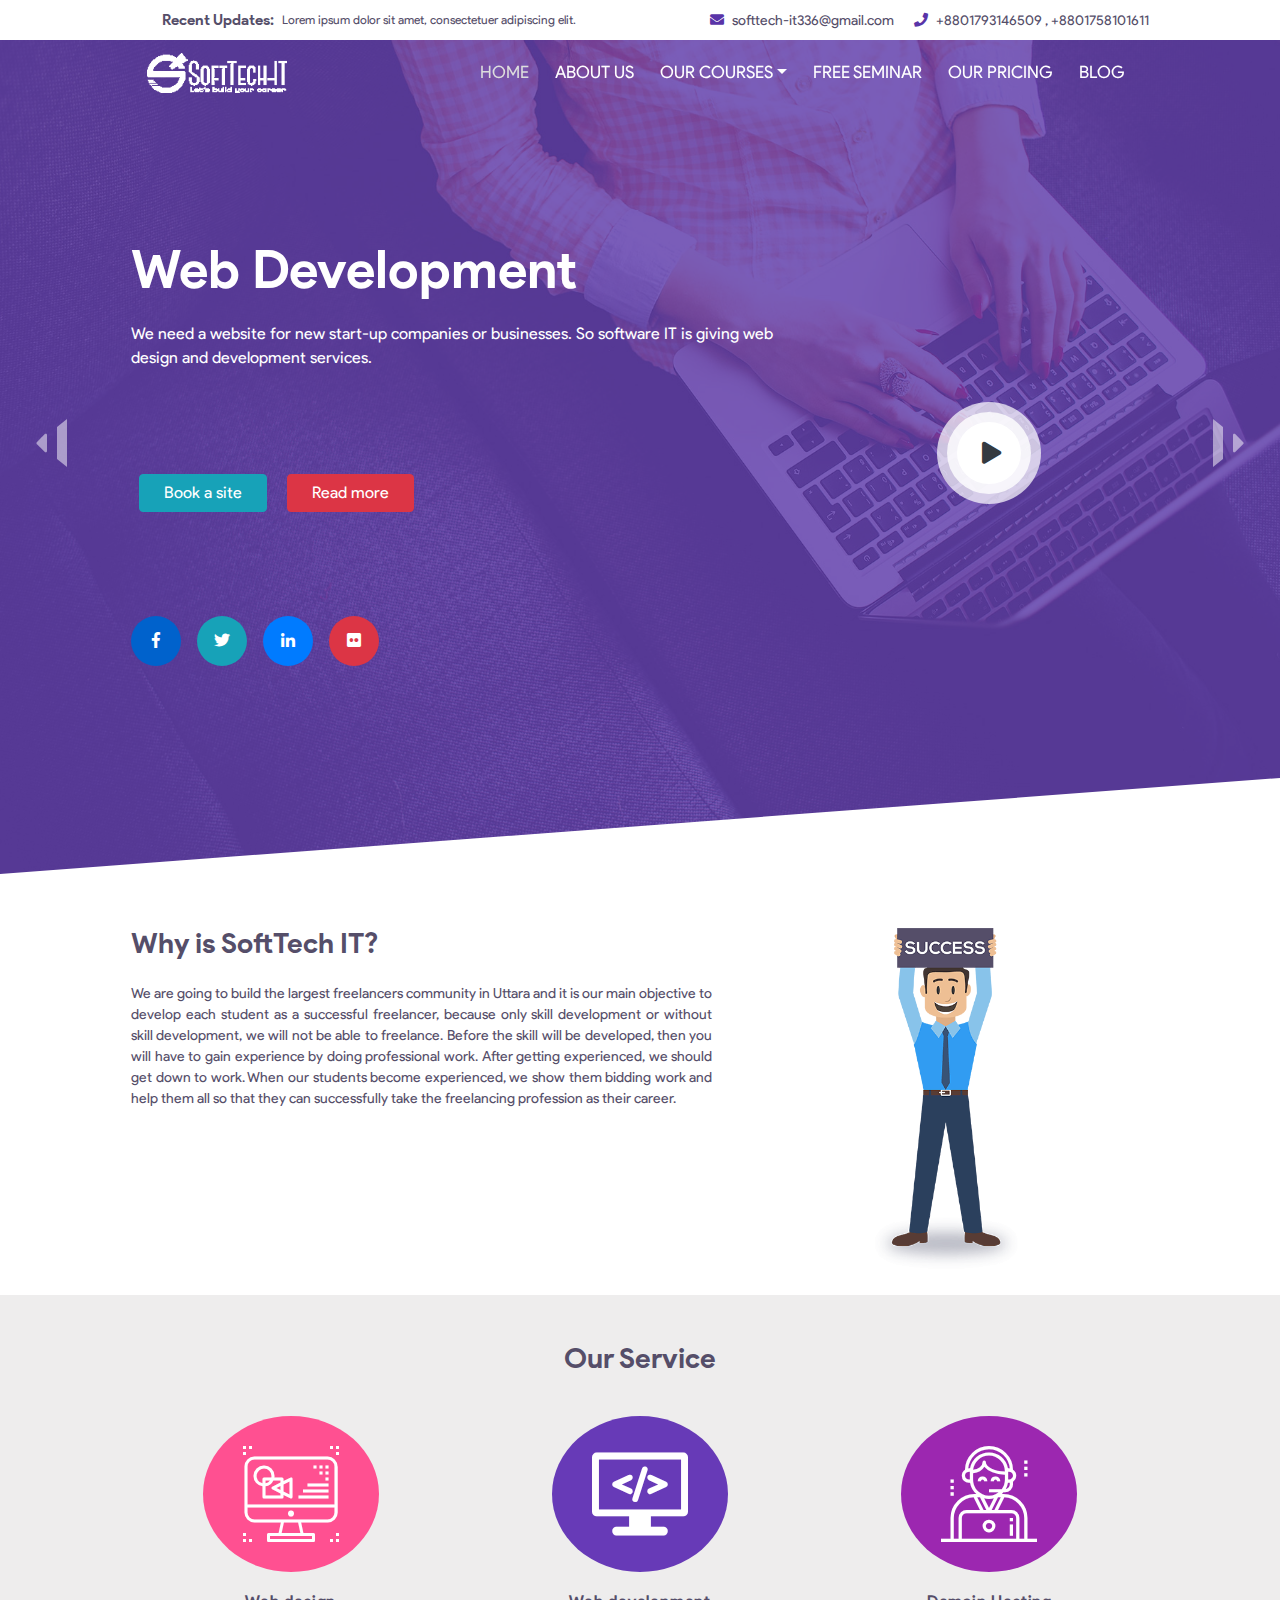
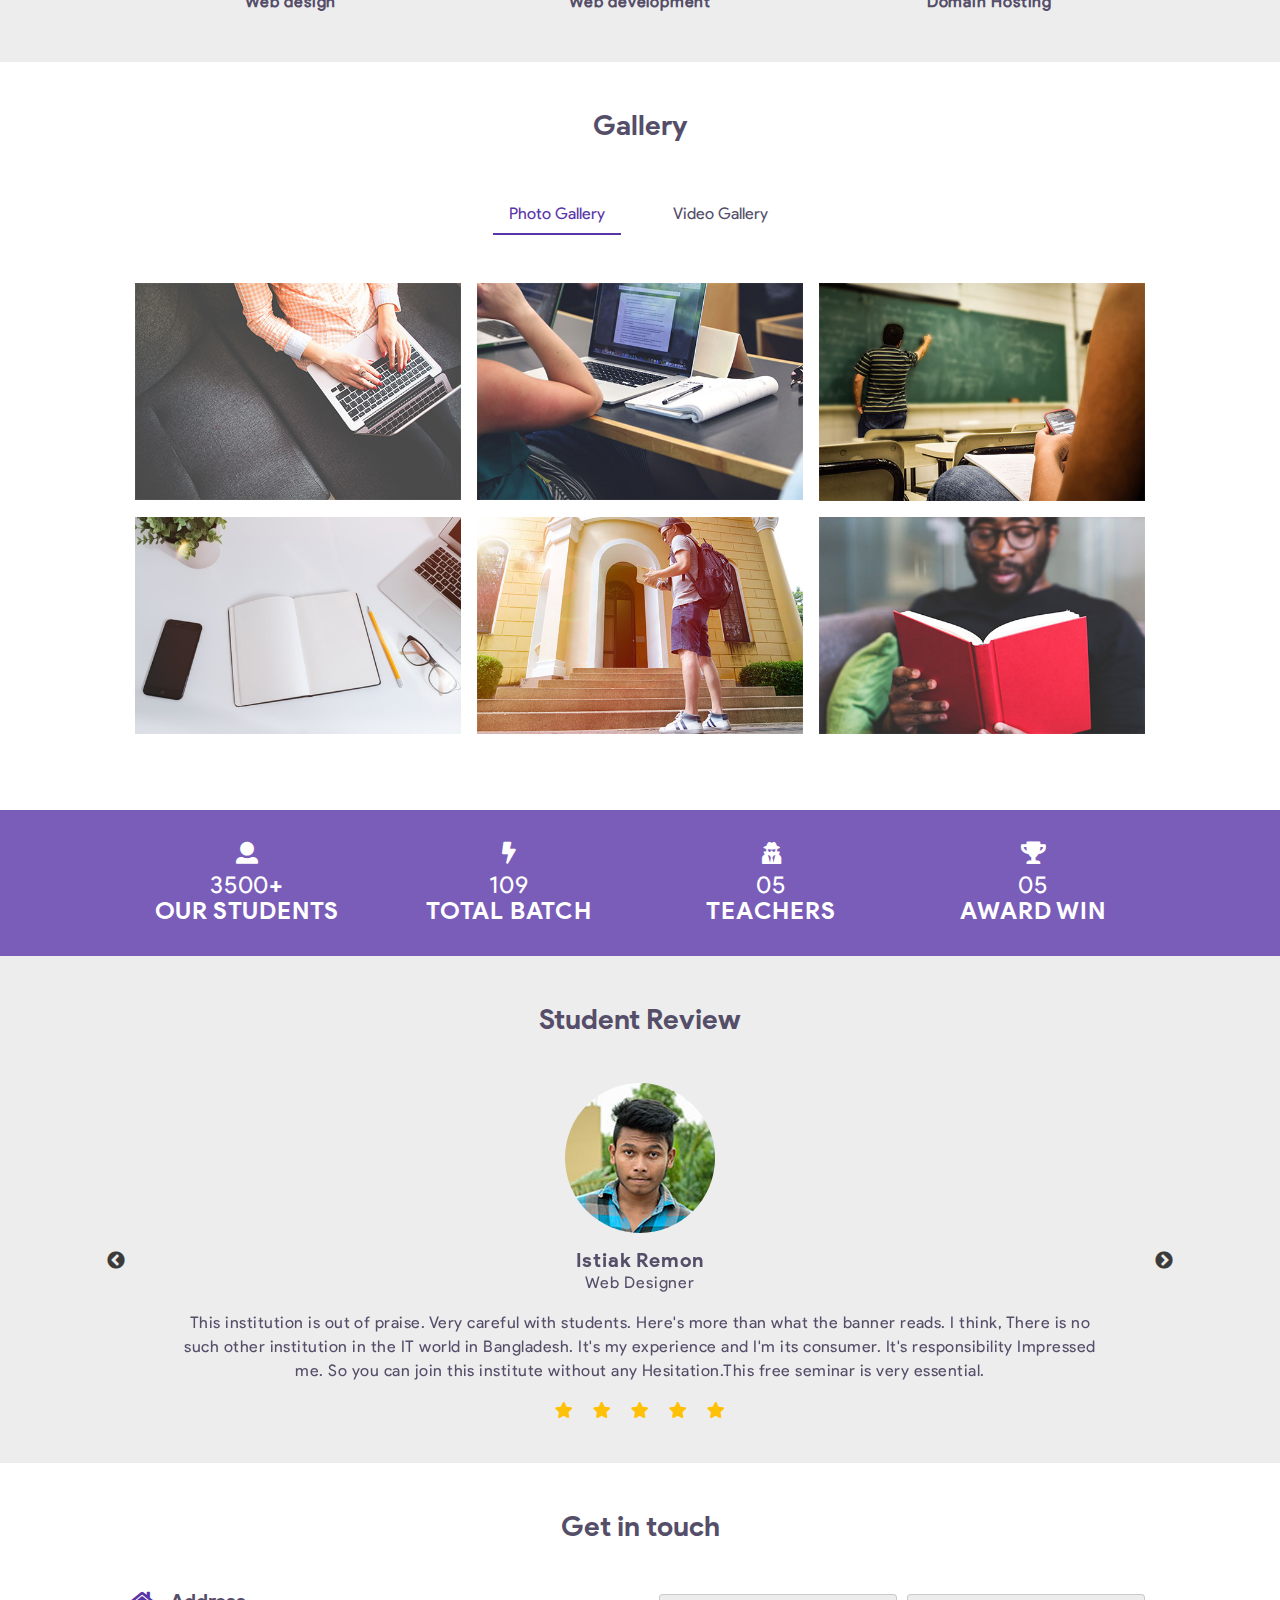
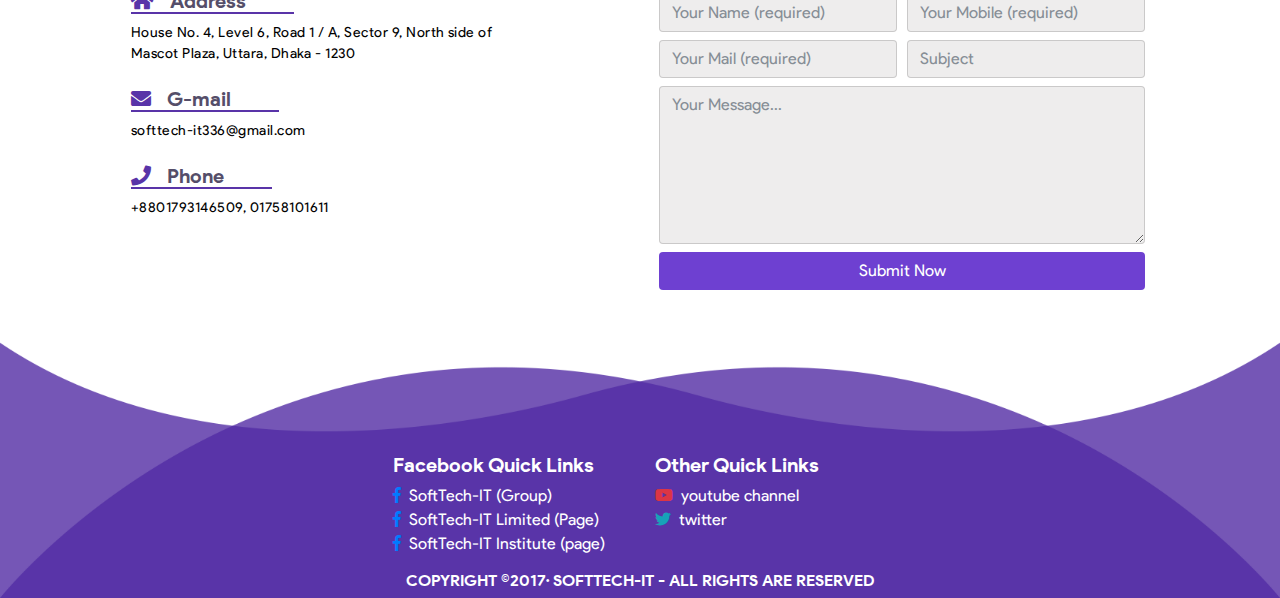
==== index.html @ 1ba9df87 "Number Increment Option Added" ====
<!DOCTYPE html>
<html lang="en">
<head>
  <meta charset="UTF-8">
  <meta name="viewport" content="width=device-width, initial-scale=1.0">
  <meta http-equiv="X-UA-Compatible" content="ie=edge">
  <title>SoftTech-IT – Let&#039;s build your career</title>

  <!-- Style Files -->
  <link rel="shortcut icon" type="image/x-icon" href="assets/img/favicon.png">
  <link rel="stylesheet" href="assets/css/flaticon.css">
  <link rel="stylesheet" href="assets/css/fontawesome-all.min.css">
  <link rel="stylesheet" href="assets/css/bootstrap.min.css">
  <link rel="stylesheet" href="assets/css/slick.css">
  <link rel="stylesheet" href="assets/css/slick-theme.css">
  <link rel="stylesheet" href="assets/css/jquery-ui.min.css">
  <link rel="stylesheet" href="assets/css/lightbox.min.css">
  <link rel="stylesheet" href="assets/css/modal-video.min.css">
  <link rel="stylesheet" href="style.css">
  <link rel="stylesheet" href="assets/css/responsive.css">

</head>
<body>
  <!-- Header Area -->
  <header class="header-area">
    <div class="header-top">
      <div class="container">
        <div class="row py-2">
          <div class="col-lg-6 text-center">
            <h5 class="d-inline-block f-15">Recent Updates: </h5>
            <ul style="margin-bottom:-5px;" id="newsticker" class="d-inline-block list-unstyled text-sm-left">
              <li class="f-12 ml-1">Lorem ipsum dolor sit amet, consectetuer adipiscing elit.</li>
              <li class="f-12 ml-1">Fugit ea exercitationem quam, est vipsum dolor sit amet elit.</li>
              <li class="f-12 ml-1">Earum eaque maiores repellat ullam velit dolor amet elit.</li>
            </ul>
          </div>
          <div class="col-lg-6 text-center text-lg-right">
            <P class="email d-inline-block f-14 mr-3"><i class="fas fa-envelope c-primary mr-2"></i>softtech-it336@gmail.com</P>
            <p class="telephone d-inline-block f-14"><i class="fas fa-phone c-primary mr-2"></i>+8801793146509 , +8801758101611</p>
          </div>
        </div>
      </div>
    </div>
    <div class="header-main">
      <div class="container">
        <div class="row navigation-wrapper w-100">
          <div class="col-12">
            <nav class="navigation-menu navbar navbar-expand-lg w-100">
              <a href="index.html" class="navbar-brand">
                <img src="assets/img/logo.png" alt="SoftTech-IT" width="140" height="40">
              </a>
              <button class="navbar-toggler bg-white" data-toggle="collapse" data-target="#navbarCollapse">
                  <span class="fas fa-bars c-primary"></span>
              </button>
              <div class="collapse navbar-collapse" id="navbarCollapse">
                <ul class="navbar-nav ml-auto">
                    <li class="navbar-item">
                        <a href="#home" class="nav-link active text-uppercase f-17">home</a>
                    </li>
                    <li class="navbar-item">
                        <a href="#aboutUs" class="nav-link text-uppercase f-17">about us</a>
                    </li>
                    <li class="navbar-item dropdown">
                        <a href="#courses" class="nav-link dropdown-toggle text-uppercase f-17" data-toggle="dropdown">our courses</a>
                        <div class="dropdown-menu">
                      		<a class="dropdown-item text-capitalize" href="#">web design</a>
                      		<a class="dropdown-item text-capitalize" href="#">web development</a>
                      		<a class="dropdown-item text-capitalize" href="#">WordPress development</a>
                      	</div>
                    </li>
                    <li class="navbar-item">
                        <a href="#seminar" class="nav-link text-uppercase f-17">free seminar</a>
                    </li>
                    <li class="navbar-item">
                        <a href="#pricing" class="nav-link text-uppercase f-17">our pricing</a>
                    </li>
                    <li class="navbar-item">
                        <a href="#blog" class="nav-link text-uppercase f-17">blog</a>
                    </li>
                </ul>
              </div>
            </nav>
          </div>
        </div>
      </div>
      <div class="slider-wrapper">
        <div id="homeSlider" class="slider">
	        <div class="slide-1">
            <div class="primary-overlay">
              <div class="container slider-container pb-7">
                <div class="row">
                  <div class="col-sm-12 col-md-8 text-white">
                    <h2 class="text-capitalize main-heading l-sp-1.5 mb-4">web development</h2>
                    <p class="main-sub-heading l-sp-1.5 mb-4 mb-md-0 mb-6">We need a website for new start-up companies or businesses. So software IT is giving web design and development services.</p>
                    <!-- For Small Screen -->
                    <div class="video d-block d-md-none my-3 text-center">
                      <a class="js-modal-btn text-dark d-inline-block" href="#" data-video-id="FG9SVPlBDAE">
                        <span class="layer-2 rounded-circle d-inline-block">
                          <span class="layer-1 rounded-circle d-inline-block">
                            <i class="fas fa-play f-22"></i>
                          </span>
                        </span>
                      </a>
                    </div>
                    <div class="row mb-6 more">
                      <div class="col-12 text-center text-md-left">
                        <a class="btn btn-info px-4 mx-2 my-2" href="#">Book a site</a>
                        <a class="btn btn-danger px-4 mx-2 my-2" href="#">Read more</a>
                      </div>
                    </div>
                    <div class="d-flex social justify-content-center justify-content-md-start">
                      <a class="fb text-white rounded-circle mr-3 text-center" href="#"><i class="fab fa-facebook-f"></i></a>
                      <a class="text-white rounded-circle mr-3 text-center bg-info" href="#"><i class="fab fa-twitter"></i></a>
                      <a class="text-white  rounded-circle mr-3 text-center bg-primary" href="#"><i class="fab fa-linkedin-in"></i></a>
                      <a class="text-white rounded-circle text-center bg-danger" href="#"><i class="fab fa-flickr"></i></a>
                    </div>
                  </div>
                  <div class="col-md-4 video text-center d-none d-md-block align-self-center">
                    <a class="js-modal-btn text-dark d-inline-block" href="#" data-video-id="FG9SVPlBDAE">
                      <span class="layer-2 rounded-circle d-inline-block">
                        <span class="layer-1 rounded-circle d-inline-block">
                          <i class="fas fa-play f-22"></i>
                        </span>
                      </span>
                    </a>
                  </div>
                </div>
              </div>
            </div>
            <div class="bottom-extra"></div>
          </div>
	        <div class="slide-2">
            <div class="primary-overlay">
              <div class="container slider-container pt-200 pb-7">
                <div class="row">
                  <div class="col-sm-12 col-md-8 text-white">
                    <h2 class="text-capitalize main-heading l-sp-1.5 mb-4">domain hosting</h2>
                    <p class="main-sub-heading l-sp-1.5 mb-4 mb-md-0 mb-6">For us or a company website, of course, we need domain hosting. You also get the benefit of domain hosting on softtext.</p>
                    <!-- For Small Screen -->
                    <div class="video d-block d-md-none my-3 text-center">
                      <a class="js-modal-btn text-dark d-inline-block" href="#" data-video-id="9sfXfgXTyvA">
                        <span class="layer-2 rounded-circle d-inline-block">
                          <span class="layer-1 rounded-circle d-inline-block">
                            <i class="fas fa-play f-22"></i>
                          </span>
                        </span>
                      </a>
                    </div>
                    <div class="row mb-6 more">
                      <div class="col-12 text-center text-md-left">
                        <a class="btn btn-info px-4  mx-2 my-2" href="#">Book a site</a>
                        <a class="btn btn-danger px-4 mx-2 my-2" href="#">Read more</a>
                      </div>
                    </div>
                    <div class="d-flex social justify-content-center justify-content-md-start">
                      <a class="fb text-white rounded-circle mr-3 text-center" href="#"><i class="fab fa-facebook-f"></i></a>
                      <a class="text-white rounded-circle mr-3 text-center bg-info" href="#"><i class="fab fa-twitter"></i></a>
                      <a class="text-white  rounded-circle mr-3 text-center bg-primary" href="#"><i class="fab fa-linkedin-in"></i></a>
                      <a class="text-white rounded-circle text-center bg-danger" href="#"><i class="fab fa-flickr"></i></a>
                    </div>
                  </div>
                  <div class="col-md-4 video text-center d-none d-md-block align-self-center">
                    <a class="js-modal-btn text-dark d-inline-block" href="#" data-video-id="9sfXfgXTyvA">
                      <span class="layer-2 rounded-circle d-inline-block">
                        <span class="layer-1 rounded-circle d-inline-block">
                          <i class="fas fa-play f-22"></i>
                        </span>
                      </span>
                    </a>
                  </div>
                </div>
              </div>
            </div>
            <div class="bottom-extra"></div>
          </div>
	        <div class="slide-3">
            <div class="primary-overlay">
              <div class="container slider-container pt-200 pb-7">
                <div class="row">
                  <div class="col-sm-12 col-md-8 text-white">
                    <h2 class="text-capitalize main-heading l-sp-1.5 mb-4">WordPress development</h2>
                    <p class="main-sub-heading l-sp-1.5 mb-4 mb-md-0 mb-6">For those who are thinking of developing a career in freelancing outsourcing, SoftTech has set up a training on WordPress for 4 months wide.</p>
                    <!-- For Small Screen -->
                    <div class="video d-block d-md-none my-3 text-center">
                      <a class="js-modal-btn text-dark d-inline-block" href="#" data-video-id="mqI_zGsM5Jc">
                        <span class="layer-2 rounded-circle d-inline-block">
                          <span class="layer-1 rounded-circle d-inline-block">
                            <i class="fas fa-play f-22"></i>
                          </span>
                        </span>
                      </a>
                    </div>
                    <div class="row mb-6 more">
                      <div class="col-12 text-center text-md-left">
                        <a class="btn btn-info px-4  mx-2 my-2" href="#">Book a site</a>
                        <a class="btn btn-danger px-4 mx-2 my-2" href="#">Read more</a>
                      </div>
                    </div>
                    <div class="d-flex social justify-content-center justify-content-md-start">
                      <a class="fb text-white rounded-circle mr-3 text-center" href="#"><i class="fab fa-facebook-f"></i></a>
                      <a class="text-white rounded-circle mr-3 text-center bg-info" href="#"><i class="fab fa-twitter"></i></a>
                      <a class="text-white  rounded-circle mr-3 text-center bg-primary" href="#"><i class="fab fa-linkedin-in"></i></a>
                      <a class="text-white rounded-circle text-center bg-danger" href="#"><i class="fab fa-flickr"></i></a>
                    </div>
                  </div>
                  <div class="col-md-4 video text-center d-none d-md-block align-self-center">
                    <a class="js-modal-btn text-dark d-inline-block" href="#" data-video-id="mqI_zGsM5Jc">
                      <span class="layer-2 rounded-circle d-inline-block">
                        <span class="layer-1 rounded-circle d-inline-block">
                          <i class="fas fa-play f-22"></i>
                        </span>
                      </span>
                    </a>
                  </div>
                </div>
              </div>
            </div>
            <div class="bottom-extra"></div>
          </div>
    		</div>
      </div>
    </div>
  </header><!--./Header Area-->
  <!-- About Us Area -->
  <section class="about-us">
    <div class="container">
      <div class="row mt-2 mt-sm-5 mb-4">
        <div class="col-sm-7 order-2 order-sm-1">
          <h3 class="text-center text-sm-left mb-4">Why is SoftTech IT?</h3>
          <p class="f-14 text-justify">We are going to build the largest freelancers community in Uttara and it is our main objective to develop each student as a successful freelancer, because only skill development or without skill development, we will not be able to freelance. Before the skill will be developed, then you will have to gain experience by doing professional work. After getting experienced, we should get down to work. When our students become experienced, we show them bidding work and help them all so that they can successfully take the freelancing profession as their career.</p>
        </div>
        <div class="col-sm-5 order-1 order-sm-2 text-center">
          <img class="img-fluid" src="assets/img/success.png" alt="Success Man" width="150" height="342">
        </div>
      </div>
    </div>
  </section><!--./About Us-->
  <!-- Courses Area -->
  <section class="courses">
    <div class="container">
      <div class="row justify-content-center mb-5">
        <h3 class="d-block text-center text-capitalize mt-5">our service</h3>
      </div>
      <div class="row justify-content-around">
        <div class="col-sm-4 col-md-3 text-center mb-5">
          <i class="flaticon flaticon-graphic-design text-white rounded-circle"></i>
          <p class="mt-4 font-weight-bold l-sp-05">Web design</p>
        </div>
        <div class="col-sm-4 col-md-3 text-center mb-5">
          <i class="flaticon flaticon-programming text-white rounded-circle"></i>
          <p class="mt-4 font-weight-bold l-sp-05">Web development</p>
        </div>
        <div class="col-sm-4 col-md-3 text-center mb-5 mb-5">
          <i class="flaticon flaticon-support text-white rounded-circle"></i>
          <p class="mt-4 font-weight-bold l-sp-05">Domain Hosting</p>
        </div>
      </div>
    </div>
  </section><!--./Courses Area-->
  <!-- Gallery Area -->
  <section class="gallery">
    <div class="container">
      <div class="row justify-content-center mb-5">
        <h3 class="d-block text-center text-capitalize mt-5">gallery</h3>
      </div>
      <div id="tabs" class="row justify-content-center mb-5">
        <ul>
          <li><a class="category text-capitalize mr-3 c-dark" href="#tabs-1">photo Gallery</a></li>
          <li><a class="category text-capitalize ml-3 c-dark" href="#tabs-2">video gallery</a></li>
        </ul>
        <div id="tabs-1" class="container-fluid mt-4">
          <div class="row">
            <div class="col-10 mx-auto col-sm-6 col-lg-4 p-2">
              <a class="gallery-image-link gallery-link" href="assets/img/pg-1.jpg" data-lightbox=" gallery-image">
                <img class="img-fluid" src="assets/img/pg-1.jpg" alt="Gallery Photo 1"><span class="gallery-layer"><span class="fas fa-camera-retro fa-2x"></span></span>
              </a>
            </div>
            <div class="col-10 mx-auto col-sm-6 col-lg-4 p-2">
              <a class="gallery-image-link gallery-link" href="assets/img/pg-2.jpg" data-lightbox=" gallery-image">
                <img class="img-fluid" src="assets/img/pg-2.jpg" alt="Gallery Photo 2"><span class="gallery-layer"><span class="fas fa-camera-retro fa-2x"></span></span>
              </a>
            </div>
            <div class="col-10 mx-auto col-sm-6 col-lg-4 p-2">
              <a class="gallery-image-link gallery-link" href="assets/img/pg-3.jpg" data-lightbox=" gallery-image">
                <img class="img-fluid" src="assets/img/pg-3.jpg" alt="Gallery Photo 3"><span class="gallery-layer"><span class="fas fa-camera-retro fa-2x"></span></span>
              </a>
            </div>
            <div class="col-10 mx-auto col-sm-6 col-lg-4 p-2">
              <a class="gallery-image-link gallery-link" href="assets/img/pg-4.jpeg" data-lightbox=" gallery-image">
                <img class="img-fluid" src="assets/img/pg-4.jpeg" alt="Gallery Photo 1"><span class="gallery-layer"><span class="fas fa-camera-retro fa-2x"></span></span>
              </a>
            </div>
            <div class="col-10 mx-auto col-sm-6 col-lg-4 p-2">
              <a class="gallery-image-link gallery-link" href="assets/img/pg-5.jpg" data-lightbox=" gallery-image">
                <img class="img-fluid" src="assets/img/pg-5.jpg" alt="Gallery Photo 2"><span class="gallery-layer"><span class="fas fa-camera-retro fa-2x"></span></span>
              </a>
            </div>
            <div class="col-10 mx-auto col-sm-6 col-lg-4 p-2">
              <a class="gallery-image-link gallery-link" href="assets/img/pg-6.jpg" data-lightbox=" gallery-image">
                <img class="img-fluid" src="assets/img/pg-6.jpg" alt="Gallery Photo 3"><span class="gallery-layer"><span class="fas fa-camera-retro fa-2x"></span></span>
              </a>
            </div>
          </div>
        </div>
        <div id="tabs-2" class="container-fluid mt-4">
          <div class="row">
            <div class="col-10 mx-auto col-sm-6 col-lg-4 p-2">
              <a class="gallery-link js-modal-btn" href="#" data-video-id="b-di4uuoL4U">
                <img class="img-fluid" src="assets/img/pg-4.jpeg" alt="Gallery Photo 4"><span class="gallery-layer"><span class="fas fa-video fa-2x"></span></span>
              </a>
            </div>
            <div class="col-10 mx-auto col-sm-6 col-lg-4 p-2">
              <a class="gallery-link js-modal-btn" href="#" data-video-id="m-9TsjJaL00">
                <img class="img-fluid" src="assets/img/pg-5.jpg" alt="Gallery Photo 5"><span class="gallery-layer"><span class="fas fa-video fa-2x"></span></span>
              </a>
            </div>
            <div class="col-10 mx-auto col-sm-6 col-lg-4 p-2">
              <a class="gallery-link js-modal-btn" href="#" data-video-id="0KjdFDH9NXo">
                <img class="img-fluid" src="assets/img/pg-6.jpg" alt="Gallery Photo 6"><span class="gallery-layer"><span class="fas fa-video fa-2x"></span></span>
              </a>
            </div>
            <div class="col-10 mx-auto col-sm-6 col-lg-4 p-2">
              <a class="gallery-link js-modal-btn" href="#" data-video-id="4gopgIckZwg">
                <img class="img-fluid" src="assets/img/pg-1.jpg" alt="Gallery Photo 1"><span class="gallery-layer"><span class="fas fa-video fa-2x"></span></span>
              </a>
            </div>
            <div class="col-10 mx-auto col-sm-6 col-lg-4 p-2">
              <a class="gallery-link js-modal-btn" href="#" data-video-id="XpmN16wMpkE">
                <img class="img-fluid" src="assets/img/pg-2.jpg" alt="Gallery Photo 2"><span class="gallery-layer"><span class="fas fa-video fa-2x"></span></span>
              </a>
            </div>
            <div class="col-10 mx-auto col-sm-6 col-lg-4 p-2">
              <a class="gallery-link js-modal-btn" href="#" data-video-id="kRP5uumxn7M">
                <img class="img-fluid" src="assets/img/pg-3.jpg" alt="Gallery Photo 3"><span class="gallery-layer"><span class="fas fa-video fa-2x"></span></span>
              </a>
            </div>
          </div>
        </div>
      </div>
    </div>
  </section><!--./Gallery Area-->
  <!-- Counter Area -->
  <section class="counter">
    <div class="primary-overlay">
      <div class="container">
        <div class="row py-3">
          <div class="col-6 col-md-3 my-3 text-center">
            <i class="fas fa-user text-white f-22 mb-2"></i>
            <h4 class="text-white  l-sp-05"><span class="numscroller" data-min="1" data-max="3500" data-delay="5" data-increment="8">3500</span>+</h4>
            <h4 class="text-uppercase text-white  l-sp-05">our students</h4>
          </div>
          <div class="col-6 col-md-3 my-3 text-center">
            <i class="fas fa-bolt text-white f-22 mb-2"></i>
            <h4 class="text-white  l-sp-05"><span class="numscroller" data-min="1" data-max="109" data-delay="5" data-increment="2">109</span></h4>
            <h4 class="text-uppercase text-white  l-sp-05">total batch</h4>
          </div>
          <div class="col-6 col-md-3 my-3 text-center">
            <i class="fas fa-user-secret text-white f-22 mb-2"></i>
            <h4 class="text-white  l-sp-05"><span>0</span><span class="numscroller" data-min="1" data-max="5" data-delay="2" data-increment="1">5</span></h4>
            <h4 class="text-uppercase text-white  l-sp-05">teachers</h4>
          </div>
          <div class="col-6 col-md-3 my-3 text-center">
            <i class="fas fa-trophy text-white f-22 mb-2"></i>
            <h4 class="text-white  l-sp-05"><span>0</span><span class="numscroller" data-min="1" data-max="5" data-delay="2" data-increment="1">5</span></h4>
            <h4 class="text-uppercase text-white l-sp-05">award win</h4>
          </div>
        </div>
      </div>
    </div>
  </section><!--./Counter Area-->
  <!-- Review Area -->
  <section class="review pb-4">
    <div class="container">
      <div class="row justify-content-center mb-5">
        <h3 class="d-block text-center text-capitalize mt-5">student review</h3>
      </div>
      <div class="slider-wrapper">
        <div id="counterSlider" class="slider">
	        <div class="slide text-center">
            <div class="reviewer-photo mx-auto mb-3"></div>
            <h5 class="text-capitalize l-sp-05">istiak remon</h5>
            <p class="text-capitalize l-sp-05 mb-3">web designer</p>
            <p class="l-sp-03 px-1 px-sm-5 mb-3">This institution is out of praise. Very careful with students. Here's more than what the banner reads. I think, There is no such other institution in the IT world in Bangladesh. It's my experience and I'm its consumer. It's responsibility Impressed me. So you can join this institute without any Hesitation.This free seminar is very essential.</p>
            <div class="rating mb-3">
              <i class="fas fa-star mx-2 text-warning"></i>
              <i class="fas fa-star mx-2 text-warning"></i>
              <i class="fas fa-star mx-2 text-warning"></i>
              <i class="fas fa-star mx-2 text-warning"></i>
              <i class="fas fa-star mx-2 text-warning"></i>
            </div>
          </div>
	        <div class="slide text-center">
            <div class="reviewer-photo mx-auto mb-3"></div>
            <h5 class="text-capitalize l-sp-05">istiak remon</h5>
            <p class="text-capitalize l-sp-05 mb-3">web designer</p>
            <p class="l-sp-03 px-1 px-sm-5 mb-3">This institution is out of praise. Very careful with students. Here's more than what the banner reads. I think, There is no such other institution in the IT world in Bangladesh. It's my experience and I'm its consumer. It's responsibility Impressed me. So you can join this institute without any Hesitation.This free seminar is very essential.</p>
            <div class="rating mb-3">
              <i class="fas fa-star mx-2 text-warning"></i>
              <i class="fas fa-star mx-2 text-warning"></i>
              <i class="fas fa-star mx-2 text-warning"></i>
              <i class="fas fa-star mx-2 text-warning"></i>
              <i class="fas fa-star mx-2 text-warning"></i>
            </div>
          </div>
	        <div class="slide text-center">
            <div class="reviewer-photo mx-auto mb-3"></div>
            <h5 class="text-capitalize l-sp-05">istiak remon</h5>
            <p class="text-capitalize l-sp-05 mb-3">web designer</p>
            <p class="l-sp-03 px-1 px-sm-5 mb-3">This institution is out of praise. Very careful with students. Here's more than what the banner reads. I think, There is no such other institution in the IT world in Bangladesh. It's my experience and I'm its consumer. It's responsibility Impressed me. So you can join this institute without any Hesitation.This free seminar is very essential.</p>
            <div class="rating mb-3">
              <i class="fas fa-star mx-2 text-warning"></i>
              <i class="fas fa-star mx-2 text-warning"></i>
              <i class="fas fa-star mx-2 text-warning"></i>
              <i class="fas fa-star mx-2 text-warning"></i>
              <i class="fas fa-star mx-2 text-warning"></i>
            </div>
          </div>
    		</div>
      </div>
    </div>
  </section><!--./Review Area-->
  <!-- Contact Area -->
  <section class="contact">
    <div class="container">
      <div class="row justify-content-center mb-5">
        <h3 class="d-block text-center mt-5">Get in touch</h3>
      </div>
      <div class="row mb-5">
        <div class="col-sm-5 mr-auto text-center text-sm-left">
          <h5 class="d-inline-block pr-5 mb-2"><span class="fas fa-home mr-3 c-primary"></span>Address</h5>
          <p class="c-black f-14 l-sp-03 mb-4">House No. 4, Level 6, Road 1 / A, Sector 9, North side of Mascot Plaza, Uttara, Dhaka - 1230</p>
          <h5 class="d-inline-block pr-5 mb-2"><span class="fas fa-envelope mr-3 c-primary"></span>G-mail</h5>
          <p class="c-black f-14 l-sp-03 mb-4">softtech-it336@gmail.com</p>
          <h5 class="d-inline-block pr-5 mb-2"><span class="fas fa-phone mr-3 c-primary"></span>Phone</h5>
          <p class="c-black f-14 l-sp-03 mb-4">+8801793146509, 01758101611</p>
        </div>
        <div class="col-sm-7 col-md-6">
          <form action="#">
            <div class="form-row">
              <div class="col-lg m-1 mr-lg-0">
                <input type="text" class="form-control" placeholder="Your Name (required)" required>
              </div>
              <div class="col-lg m-1 ml-lg-0">
                <input type="text" class="form-control" placeholder="Your Mobile (required)" required>
              </div>
            </div>
            <div class="form-row">
              <div class="col-lg m-1 mr-lg-0">
                <input type="email" class="form-control" placeholder="Your Mail (required)" required>
              </div>
              <div class="col-lg m-1 ml-lg-0">
                <input type="text" class="form-control" placeholder="Subject">
              </div>
            </div>
            <div class="form-row">
              <div class="col-lg m-1">
                <textarea class="form-control" name="message" id="message" cols="30" rows="7" placeholder="Your Message..."></textarea>
              </div>
            </div>
            <div class="form-row">
              <div class="col-lg m-1">
                <input type="submit" class="btn btn-block" value="Submit Now">
              </div>
            </div>
          </form>
        </div>
      </div>
    </div>
  </section><!--./Contact Area-->
  <!-- Footer Area -->
  <footer class="footer-area">
    <div class="footer-layer">
      <div class="container mt-7">
        <div class="row justify-content-center">
          <div class="col-12 col-sm-6 col-md-4 col-lg-3 text-center text-sm-left mb-3 mb-sm-0">
            <h5 class="mb-2">Facebook Quick Links</h5>
            <a class="d-block" href="#"><span class="fab fa-facebook-f mr-2 text-primary"></span>SoftTech-IT (Group)</a>
            <a class="d-block" href="#"><span class="fab fa-facebook-f mr-2 text-primary"></span>SoftTech-IT Limited (Page)</a>
            <a class="d-block" href="#"><span class="fab fa-facebook-f mr-2 text-primary"></span>SoftTech-IT Institute (page)</a>
          </div>
          <div class="col-12 col-sm-6 col-md-4 col-lg-3 text-center text-sm-left">
            <h5 class="mb-2">Other Quick Links</h5>
            <a class="d-block" href="#"><span class="fab fa-youtube mr-2 text-danger"></span>youtube channel</a>
            <a class="d-block" href="#"><span class="fab fa-twitter mr-2 text-info"></span>twitter</a>
          </div>
        </div>
        <div class="row mt-3 text-center">
          <h6 class="mx-auto mb-2">COPYRIGHT &copy;2017· SOFTTECH-IT - ALL RIGHTS ARE RESERVED</h6>
        </div>
      </div>
    </div>
  </footer><!--./Footer Area-->

  <!-- Script Files -->
  <!-- <script defer src="https://use.fontawesome.com/releases/v5.0.4/js/all.js"></script> -->
  <script src="assets/js/jquery-3.2.1.min.js"></script>
  <script src="assets/js/popper.min.js"></script>
  <script src="assets/js/bootstrap.min.js"></script>
  <script src="assets/js/lightbox-plus-jquery.min.js"></script>
  <script src="assets/js/slick.min.js"></script>
  <script src="assets/js/jquery.newsTicker.js"></script>
  <script src="assets/js/jquery-ui.min.js"></script>
  <script src="assets/js/jquery-modal-video.min.js"></script>
  <script src="assets/js/numscroller-1.0.js"></script>
  <script src="assets/js/custom.js"></script>
</body>
</html>
---- assets/css/flaticon.css ----
@font-face {
  font-family: "Flaticon";
  src: url("../fonts/Flaticon.woff") format("woff");
  font-weight: normal;
  font-style: normal;
}
.flaticon{
  font-family: Flaticon;
  font-size: 6rem;
  font-style: normal;
}
.flaticon-programming:before { content: "\f100"; }
.flaticon-graphic-design:before { content: "\f101"; }
.flaticon-support:before { content: "\f102"; }
---- assets/css/modal-video.min.css ----
@keyframes modal-video{from{opacity:0}to{opacity:1}}@keyframes modal-video-inner{from{transform:translate(0, 100px)}to{transform:translate(0, 0)}}.modal-video{position:fixed;top:0;left:0;width:100%;height:100%;background-color:rgba(0,0,0,0.5);z-index:1000000;cursor:pointer;opacity:1;animation-timing-function:ease-out;animation-duration:.3s;animation-name:modal-video;-webkit-transition:opacity .3s ease-out;-moz-transition:opacity .3s ease-out;-ms-transition:opacity .3s ease-out;-o-transition:opacity .3s ease-out;transition:opacity .3s ease-out}.modal-video-close{opacity:0}.modal-video-close .modal-video-movie-wrap{-webkit-transform:translate(0, 100px);-moz-transform:translate(0, 100px);-ms-transform:translate(0, 100px);-o-transform:translate(0, 100px);transform:translate(0, 100px)}.modal-video-body{max-width:940px;width:100%;height:100%;margin:0 auto;display:table}.modal-video-inner{display:table-cell;vertical-align:middle;width:100%;height:100%}.modal-video-movie-wrap{width:100%;height:0;position:relative;padding-bottom:56.25%;background-color:#333;animation-timing-function:ease-out;animation-duration:.3s;animation-name:modal-video-inner;-webkit-transform:translate(0, 0);-moz-transform:translate(0, 0);-ms-transform:translate(0, 0);-o-transform:translate(0, 0);transform:translate(0, 0);-webkit-transition:-webkit-transform .3s ease-out;-moz-transition:-moz-transform .3s ease-out;-ms-transition:-ms-transform .3s ease-out;-o-transition:-o-transform .3s ease-out;transition:transform .3s ease-out}.modal-video-movie-wrap iframe{position:absolute;top:0;left:0;width:100%;height:100%}.modal-video-close-btn{position:absolute;z-index:2;top:-35px;right:-35px;display:inline-block;width:35px;height:35px;overflow:hidden;border:none;background:transparent}.modal-video-close-btn:before{transform:rotate(45deg)}.modal-video-close-btn:after{transform:rotate(-45deg)}.modal-video-close-btn:before,.modal-video-close-btn:after{content:'';position:absolute;height:2px;width:100%;top:50%;left:0;margin-top:-1px;background:#fff;border-radius:5px;margin-top:-6px}
---- style.css ----
/************************
Template Name: SoftTech Responsive - Responsive Company Theme
Author: Shahrukh Hasan
Facebook: http://www.facebook.com/rrsakibcs
*************************/

/******************************
************ Fonts ************
******************************/
@font-face {
  font-family: 'ProductSans';
  src: url('assets/fonts/ProductSans-Regular.ttf');
}
@font-face {
  font-family:'ProductSansBold';
  src:url('assets/fonts/ProductSans-Bold.ttf');
}
/********************************
********** Typography **********
********************************/
a{
  text-decoration: none;
}
h1,
h2,
h3,
h4,
h5,
h6{
  font-family:'ProductSansBold';
  margin: 0;
  padding: 0;
}
p{
  margin: 0;
  padding: 0;
}
span{
  font-family: 'ProductSans';
}
ul,
li{
  margin: 0;
  padding: 0;
}
/************************************
********** Custom Classes **********
************************************/
.c-primary{
  color: #5934A8;
}
.c-dark{
  color: #554e69;
}
.c-black{
  color: #000;
}
.f-22{
  font-size: 22px;
}
.f-17{
  font-size: 17px;
}
.f-15{
  font-size: 15px;
}
.f-14{
  font-size: 14px;
}
.f-12{
  font-size: 12px;
}
.main-heading{
  font-size: 3.3rem;
}
.l-sp-05{
  letter-spacing: 0.05rem;
}
.l-sp-03{
  letter-spacing: 0.03rem;
}
.pb-7{
  padding-bottom: 7rem !important;
}
.mt-7{
  margin-top: 7rem !important;
}
/******************************
************ Body ************
******************************/
body{
  font-family: 'ProductSans';
  color: #554e69;
}
/*********************************
********** Header Area **********
*********************************/
.header-main .container{
  position: relative;
}
.navigation-wrapper{
  position: absolute;
  top: 0;
  z-index: 9999;
}
.navbar-collapse .dropdown-menu{
  background: rgba(89,52,168,0.8);
}
.navbar-collapse .dropdown-item{
  color: #fff;
}
.navbar-collapse .dropdown-item:hover{
  color: rgba(89,52,168,1);
}
.navbar-collapse .navbar-item{
  margin-left: 10px;
}
.navbar-collapse .dropdown-menu{
  background: #5934A8;
}
.navbar-collapse .active{
	color: #ddd !important;
}
.primary-overlay{
  background: rgba(89,52,168,0.8);
}
.slider-container{
  padding-top: 100px;
}
#homeSlider .more{
  margin-bottom: 2rem !important;
}
.slide-1{
  background: url('assets/img/slider-bg-1.jpg') no-repeat;
  background-attachment: scroll;
  background-size: 100% 100%;
  background-position: top right;
}
.slide-2{
  background: url('assets/img/slider-bg-2.jpg') no-repeat;
  background-attachment: scroll;
  background-size: 100% 100%;
  background-position: top right;
}
.slide-3{
  background: url('assets/img/slider-bg-3.jpg') no-repeat;
  background-attachment: scroll;
  background-size: 100% 100%;
  background-position: top right;
}
.slick-slide .video .layer-2{
  padding: 10px;
  border-radius: 50%;
  background: rgba(255,255,255,0.7);
}
.slick-slide .video .layer-1{
  padding: 10px;
  border-radius: 50%;
  background: rgba(255,255,255,0.8);
}
.slick-slide .video .fas{
  padding: 20px 20px 20px 25px;
  border-radius: 50%;
  background: #fff;
}
.slick-slide .video a{
  transition: all .1s ease;
}
.slick-slide .video a:hover{
  transform: scale(1.1,1.1);
  transition: all .1s ease;
}
.slick-slide .social a{
  width: 50px;
  height: 50px;
  line-height: 50px;
}
.slick-slide .social .fb{
  background: #0062CC;
}
.slick-slide .social .fb:hover{
  background: #09488D;
}
#homeSlider .arrows{
  position:absolute;
  top: 48%;
  transform: translateY(-50%);
  color: rgba(255,255,255,0.5);
  padding: 0 10px;
  cursor: pointer;
  z-index: 2;
  transition: all .2s ease;
}
#homeSlider .arrows:hover{
  color: rgba(255,255,255,1);
  border-left-color: rgba(255,255,255,1);
  border-right-color: rgba(255,255,255,1);
  transition: all .2s ease;

}
#homeSlider .fa-caret-left{
  left: 25px;
  border-top: 8px solid transparent;
  border-right: 10px solid rgba(255,255,255,0.5);
  border-bottom: 8px solid transparent;
}
#homeSlider .fa-caret-right{
  right: 25px;
  border-top: 8px solid transparent;
  border-left: 10px solid rgba(255,255,255,0.5);
  border-bottom: 8px solid transparent;
}
.bottom-extra{
  width: 0;
  height: 0;
  padding-bottom: 8%;
  padding-left: 100%;
  overflow: hidden;
}
.bottom-extra:after{
  content: "";
  display: block;
  width: 0;
  height: 0;
  margin-left: -2000px;
  border-bottom: 150px solid #fff;
  border-left: 2000px solid rgba(89,52,168,0.8);
}
/**********************************
********** About Us Area **********
**********************************/
.about-us:before{
  content: ' ';
  display: block;
  clear: both;
  height: 0;
  width: 0;
}
/**********************************
********** Courses Area **********
**********************************/
.courses{
  background: #eeeded;
}
.courses .flaticon{
  padding:30px 40px;
}
.courses .flaticon-graphic-design{
  background: #ff5091;
}
.courses .flaticon-programming{
  background: #673ab7;
}
.courses .flaticon-support{
  background: #9c27b0;
}
/**********************************
********** Gallery Area **********
**********************************/
.gallery .category{
  border-bottom: 2px solid transparent;
}
.gallery .category:hover{
  color: #5934A8;
  text-decoration: none;
  border-bottom: 2px solid #5934A8;
}
.gallery .ui-tabs-active a,
.gallery .ui-state-active a{
  color: #5934A8;
  text-decoration: none;
  border-bottom: 2px solid #5934A8;
}
#tabs-1 a:hover{
  cursor: zoom-in;
}
.gallery-link{
  position: relative;
  display: block;
}
.gallery-link .gallery-layer{
  position: absolute;
  top: 50%;
  left: 50%;
  transform: translate(-50%,-50%);
  width: 0;
  height: 0;
  background: rgba(89,52,168,0.7);
  transition: all .4s ease;
}
.gallery-link .fas{
  color: #fff;
  display: none;
}
.gallery-link:hover .gallery-layer{
  width: 100%;
  height: 100%;
  transition: all .4s ease;
}
.gallery-link:hover .fas{
  position: absolute;
  top: 50%;
  left: 50%;
  transform: translate(-50%,-50%);
  display: block;
}
/**********************************
********** Counter Area **********
**********************************/
.counter{
  background: url('assets/img/counter-bg.jpg') no-repeat;
  background-attachment: fixed;
  background-size: cover;
  background-position: top right;
}
/*********************************
********** Review Area **********
*********************************/
.review{
  background: #eeeded;
}
.slick-prev::before,
.slick-next::before{
  color: #000;
}
.reviewer-photo{
  width: 150px;
  height: 150px;
  border-radius: 50%;
  background: url('assets/img/testimonial-1.jpg') no-repeat;
  background-attachment: scroll;
  background-position: -16px -26px;
}
/**********************************
********** Contact Area **********
**********************************/
.contact h5{
  border-bottom: 2px solid #5934A8;
}
.contact form input[type=text],
.contact form input[type=email],
.contact form textarea{
  background: #eeeded;
}
.contact input[type=submit]{
  color: #fff;
  background: #6e40d1;
}
.contact input[type=submit]:hover{
  background: #522ca4;
  cursor: pointer;
}
/*********************************
********** Footer Area **********
*********************************/
.footer-area{
  position: relative;
}
.footer-area h5,
.footer-area h6,
.footer-area a{
  color: #fff;
}
.footer-layer{
  background: url('assets/img/footer-layer.png') no-repeat;
  background-attachment: scroll;
  background-size: 100% 100%;
  background-position: left top;
  overflow: hidden;
}
/*********************************
********** Modal Part **********
*********************************/
.modal-video-close-btn{
  cursor: pointer;
}
---- assets/css/responsive.css ----
/*Small devices (landscape phones, 576px and up)*/
@media (min-width: 576px) {

}
/*Medium devices (tablets, 768px and up)*/
@media (min-width: 768px) {
	.mb-6{
	  margin-bottom: 6rem !important;
	}
}
/*Large devices (desktops, 992px and up)*/
@media (min-width: 992px) {
	.navbar-collapse .nav-link{
		color: #fff;
	}
	.navbar-collapse .nav-link:hover{
		color: #ddd;
	}
	.slider-container{
		padding-top: 200px;
	}
	#homeSlider .more{
		margin-bottom: 6rem !important;
	}
}
/*Extra large devices (large desktops, 1200px and up)*/
@media (min-width: 1200px) {
	.container {
		max-width: 1048px;
	}
}

/*Extra small devices (portrait phones, less than 576px)*/
@media (max-width: 575px) {
	.main-heading{
	  font-size: 2.5rem;
		text-align: center;
	}
	.main-sub-heading{
		text-align: center;
	}
}
/*Small devices (landscape phones, less than 768px)*/
@media (max-width: 767px) {
	.flaticon{
		font-size: 3rem;
	}
}
/*Medium devices (tablets, less than 992px)*/
@media (max-width: 991px) {
	.navbar-collapse .nav-link{
	  color: #5934A8;
	}
	.navbar .collapsing{
	  background: #fff;
	}
	.navbar .show{
	  background: #fff;
	}
	.navbar-collapse .dropdown-menu{
	  background: #5934A8;
	}
	.flaticon{
		font-size: 4rem;
	}
}
/*Large devices (desktops, less than 1200px)*/
@media (max-width: 1199px) {

}
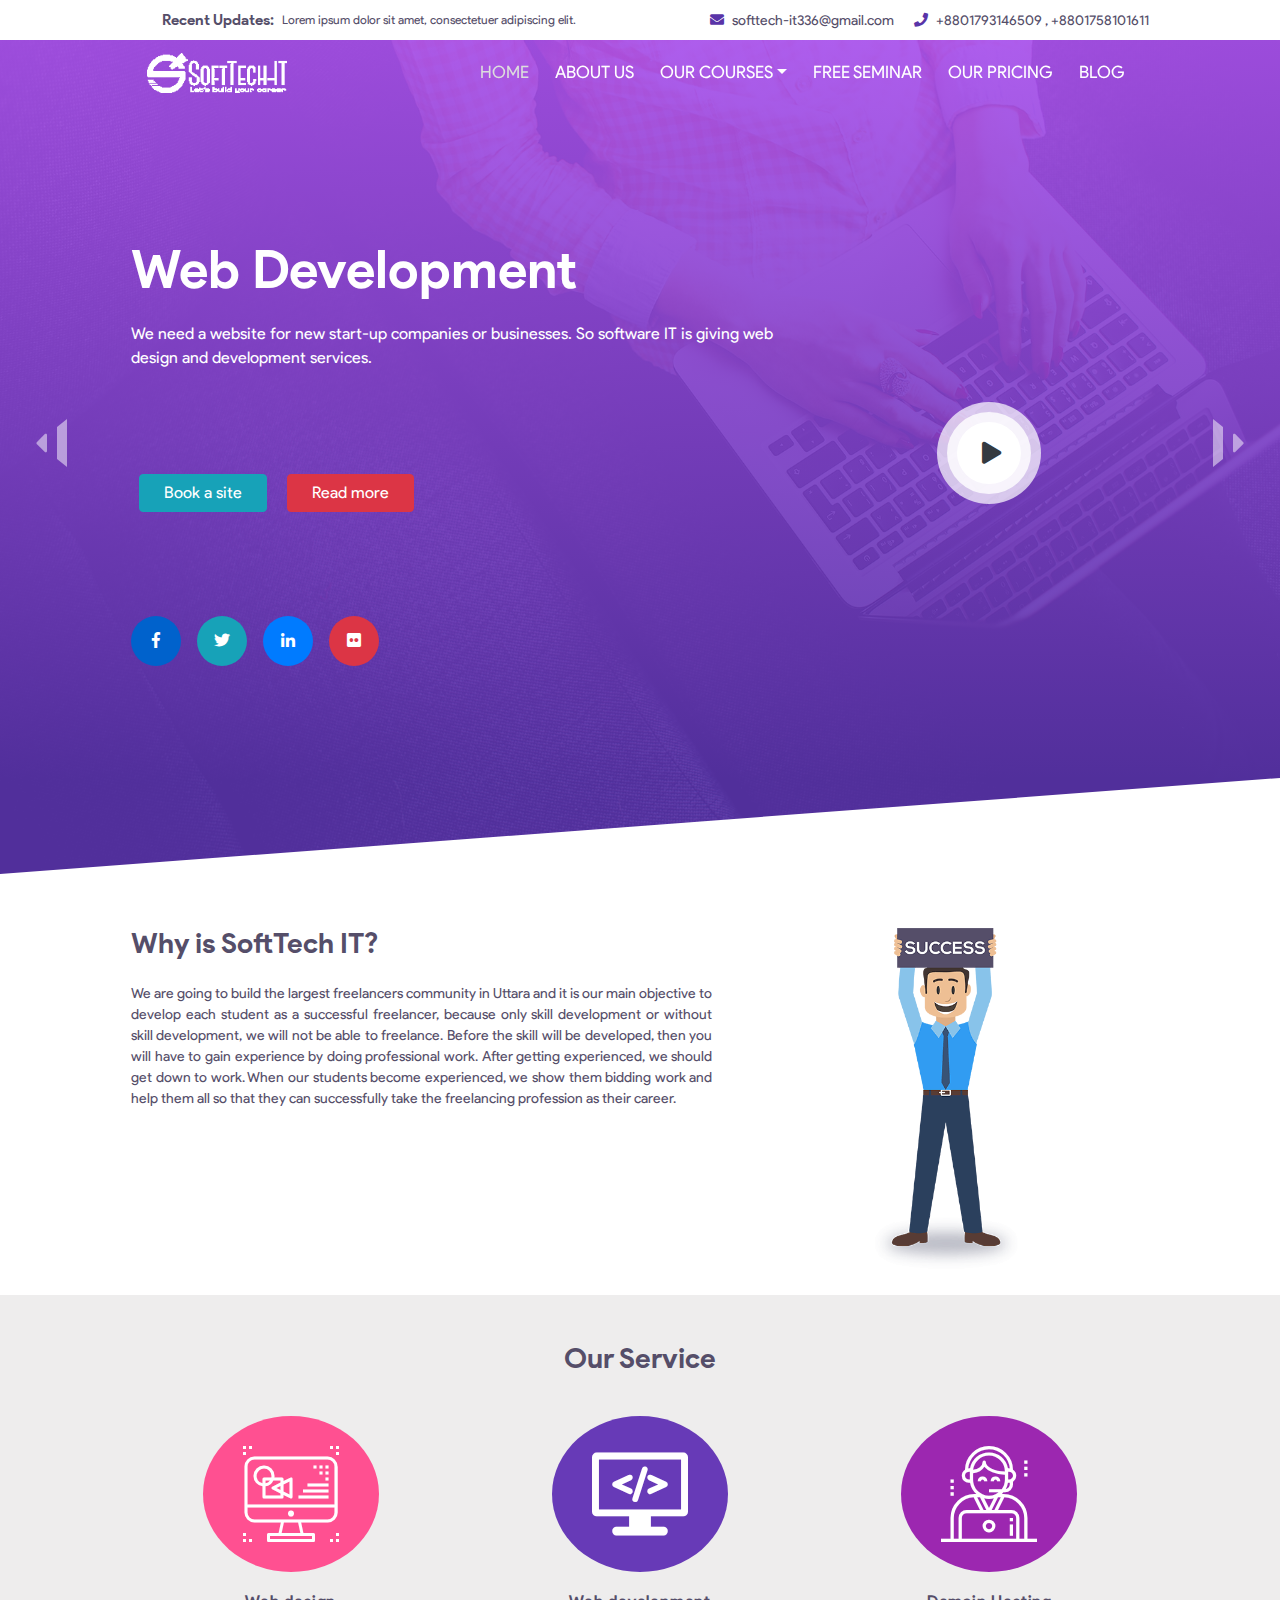
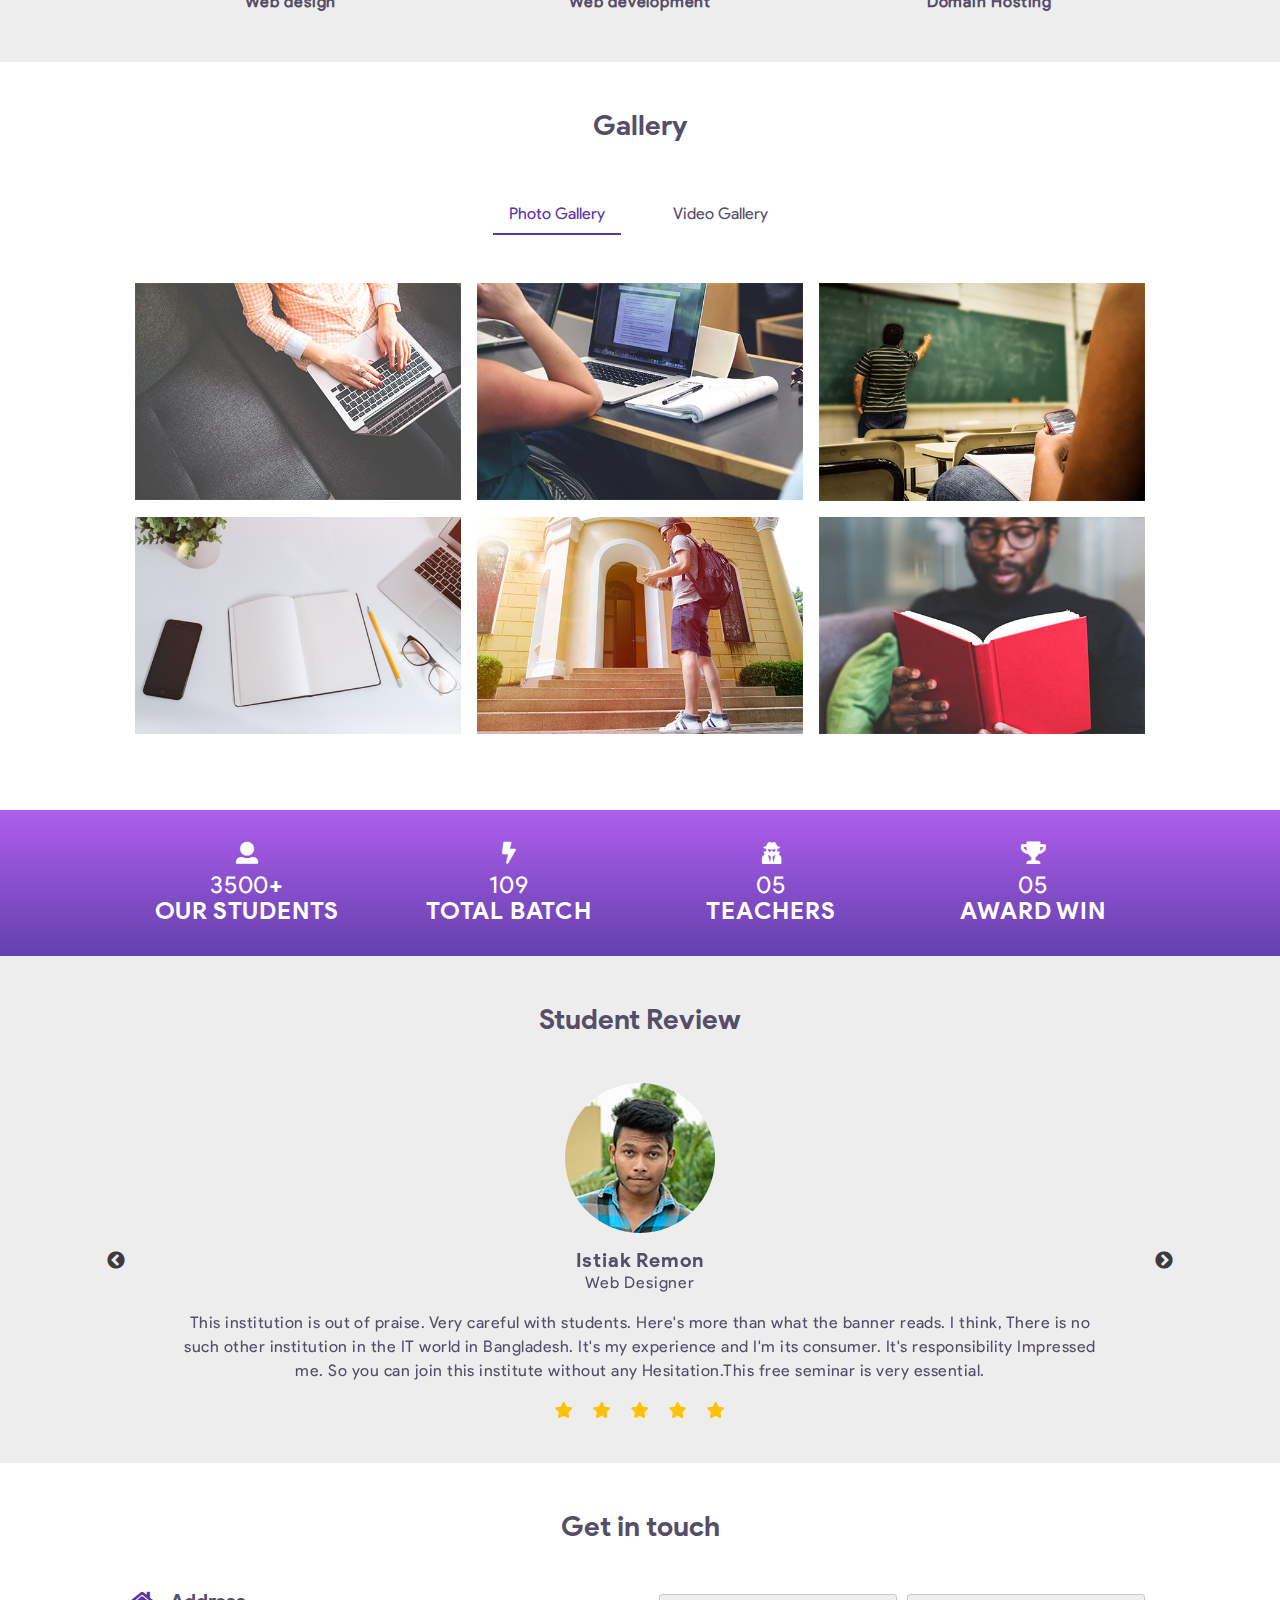
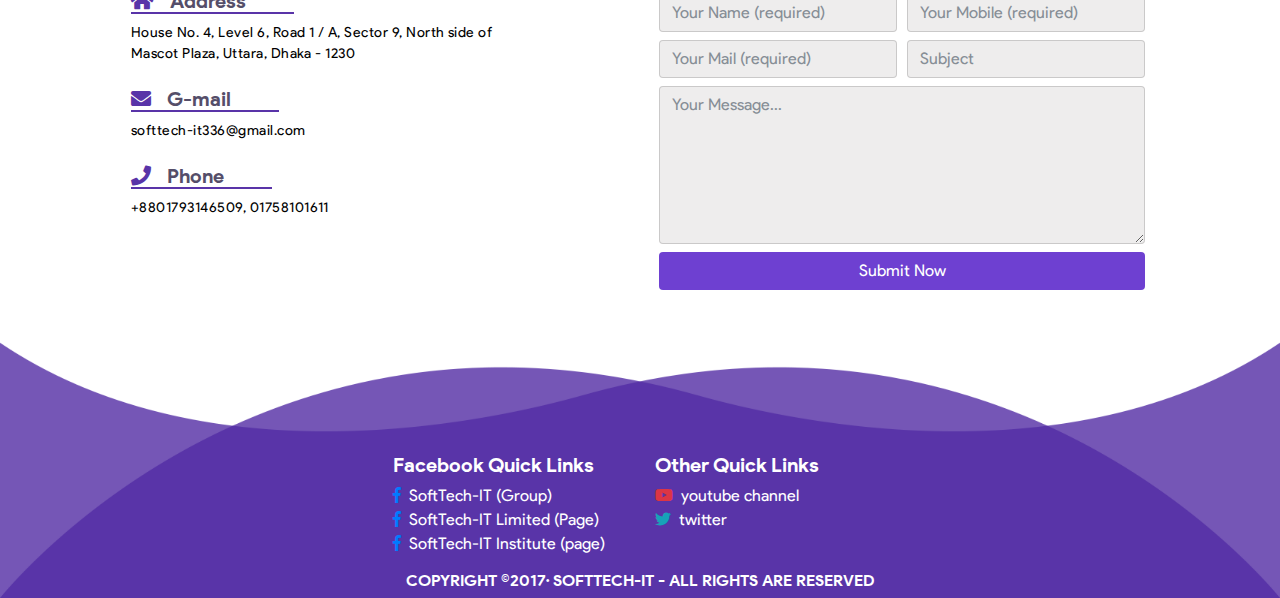
==== commit fddf7f48: "About Us Page Added" ====
--- a/index.html
+++ b/index.html
@@ -41,9 +41,9 @@
         </div>
       </div>
     </div>
-    <div class="header-main">
+    <div class="home-header-main">
       <div class="container">
-        <div class="row navigation-wrapper w-100">
+        <div class="row home-navigation-wrapper w-100">
           <div class="col-12">
             <nav class="navigation-menu navbar navbar-expand-lg w-100">
               <a href="index.html" class="navbar-brand">
@@ -55,10 +55,10 @@
               <div class="collapse navbar-collapse" id="navbarCollapse">
                 <ul class="navbar-nav ml-auto">
                     <li class="navbar-item">
-                        <a href="#home" class="nav-link active text-uppercase f-17">home</a>
+                        <a href="index.html" class="nav-link active text-uppercase f-17">home</a>
                     </li>
                     <li class="navbar-item">
-                        <a href="#aboutUs" class="nav-link text-uppercase f-17">about us</a>
+                        <a href="about-us.html" class="nav-link text-uppercase f-17">about us</a>
                     </li>
                     <li class="navbar-item dropdown">
                         <a href="#courses" class="nav-link dropdown-toggle text-uppercase f-17" data-toggle="dropdown">our courses</a>
--- a/style.css
+++ b/style.css
@@ -61,6 +61,9 @@
 .f-17{
   font-size: 17px;
 }
+.f-16{
+  font-size: 16px;
+}
 .f-15{
   font-size: 15px;
 }
@@ -95,10 +98,10 @@
 /*********************************
 ********** Header Area **********
 *********************************/
-.header-main .container{
+.home-header-main .container{
   position: relative;
 }
-.navigation-wrapper{
+.home-navigation-wrapper{
   position: absolute;
   top: 0;
   z-index: 9999;
@@ -123,6 +126,11 @@
 }
 .primary-overlay{
   background: rgba(89,52,168,0.8);
+  background: linear-gradient(to bottom, rgba(165,76,235,0.9), rgba(82,44,164,0.9));
+}
+.default-overlay{
+  background: #522ca4;
+  background: linear-gradient(to bottom, #a54ceb, #522ca4);
 }
 .slider-container{
   padding-top: 100px;
@@ -224,7 +232,7 @@
   height: 0;
   margin-left: -2000px;
   border-bottom: 150px solid #fff;
-  border-left: 2000px solid rgba(89,52,168,0.8);
+  border-left: 2000px solid rgba(82,44,164,0.9);
 }
 /**********************************
 ********** About Us Area **********
